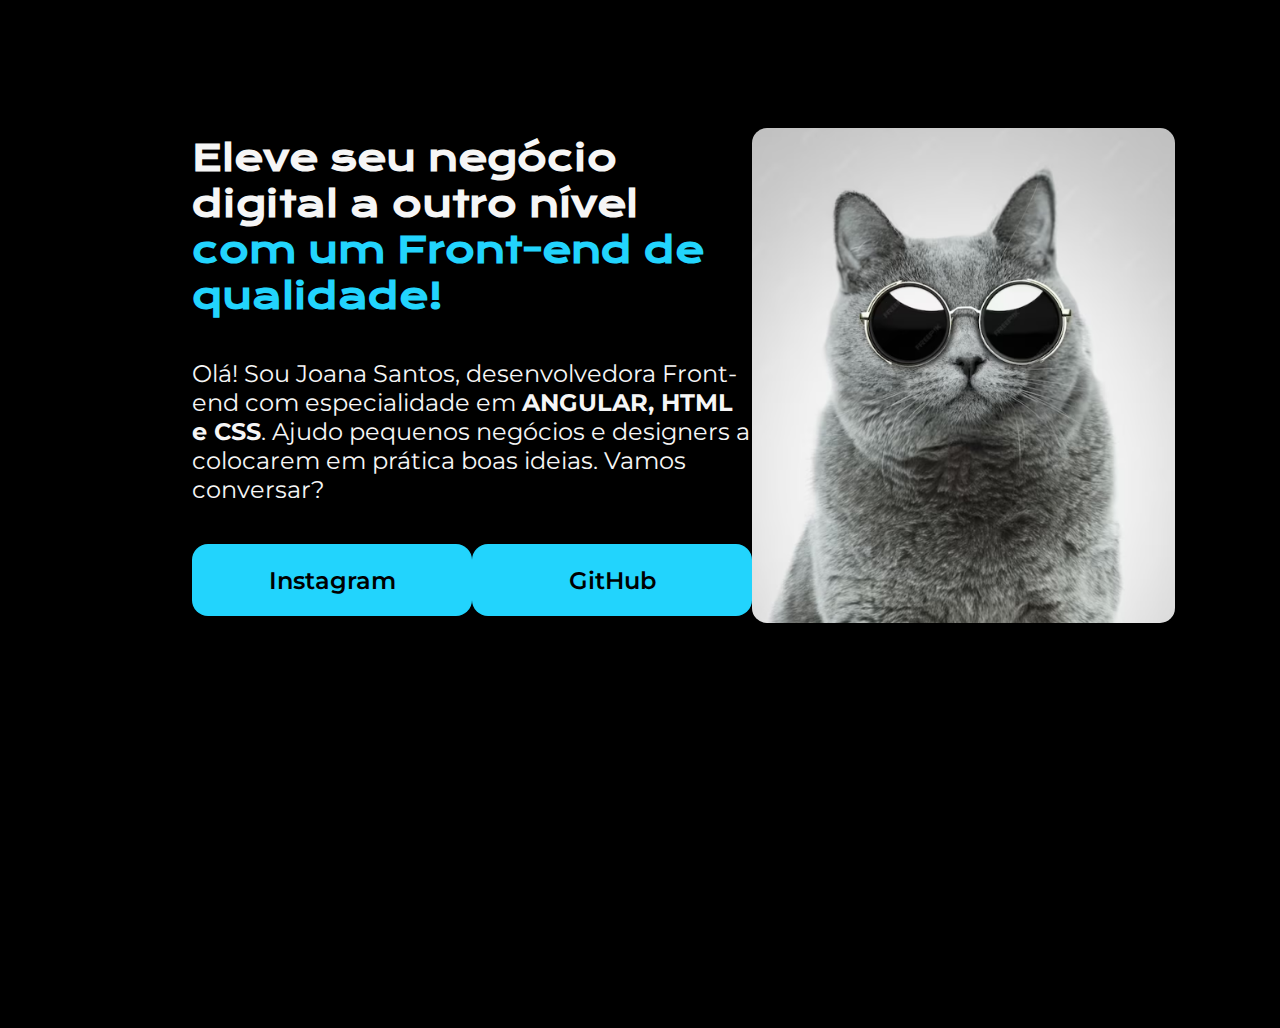
==== index.html @ ab5f2476 "projeto-portifolio" ====
<!DOCTYPE html>
<html lang="pt-br">

<head>
  <meta charset="UTF-8">
  <meta name="viewport" content="width=device-width, initial-scale=1.0">
  <link rel="stylesheet" href="./style.css">
  <title>Portifolio</title>
</head>

<body>
  <header></header>
  <main class="apresentacao">

    <section class="apresentacao__conteudo">
      <h1 class="apresentacao__conteudo__titulo">Eleve seu negócio digital a outro nível <strong class="titulo-destaque">com um Front-end de
          qualidade!</strong></h1>

      <p class="apresentacao__conteudo__texto">
        Olá! Sou Joana Santos, desenvolvedora Front-end com especialidade em <strong>ANGULAR, HTML e CSS</strong>. Ajudo
        pequenos negócios e designers a colocarem em prática boas ideias. Vamos conversar?
      </p>

      <div class="apresentacao__links">
        <a class="apresentacao__links__link" href="https://www.instagram.com/">Instagram</a>
        <a class="apresentacao__links__link" href="https://github.com/">GitHub</a>
      </div>

    </section>

    <img class="apresentacao__conteudo__img" src="./img/Cat.png" alt="Denilson Vasconcelos">


  </main>
  <footer></footer>
</body>

</html>
---- style.css ----
@import url('https://fonts.googleapis.com/css2?family=Krona+One&family=Oswald:wght@200;300;400;500&display=swap');
@import url('https://fonts.googleapis.com/css2?family=Montserrat&display=swap');
@import url('https://fonts.googleapis.com/css2?family=Montserrat:wght@600&display=swap');

* {
  margin: 0;
  padding: 0;
}
body {
  height: 100vh;
  box-sizing: border-box;
  background-color: black;
  color: #F6F6F6;
}

.titulo-destaque {
  color: #22D4FD;
}

.apresentacao {
  margin: 10% 15%;
  display: flex;
  align-items: center;
  justify-content: space-between;
}

.apresentacao__conteudo{
  width: 615px;
  display: flex;
  flex-direction: column;
  gap: 40px;
}

.apresentacao__conteudo__titulo {
  font-size: 36px;
  font-family: 'Krona One', sans-serif;
}

.apresentacao__conteudo__texto {
  font-size: 24px;
  font-family: 'Montserrat', sans-serif;
}

.apresentacao__links {
  display: flex;
  justify-content: space-between;
}

.apresentacao__links__link{
  background-color: #22D4FD;
  width: 280px;
  text-align: center;
  border-radius: 16px;
  font-size: 24px;
  text-decoration: none;
  padding: 21.5px 0;
  color: #000000;
  font-family: 'Montserrat', sans-serif;
  font-weight: 600;
}

.apresentacao__conteudo__img {
  height: 55vh;
  border-radius: 15px;
}
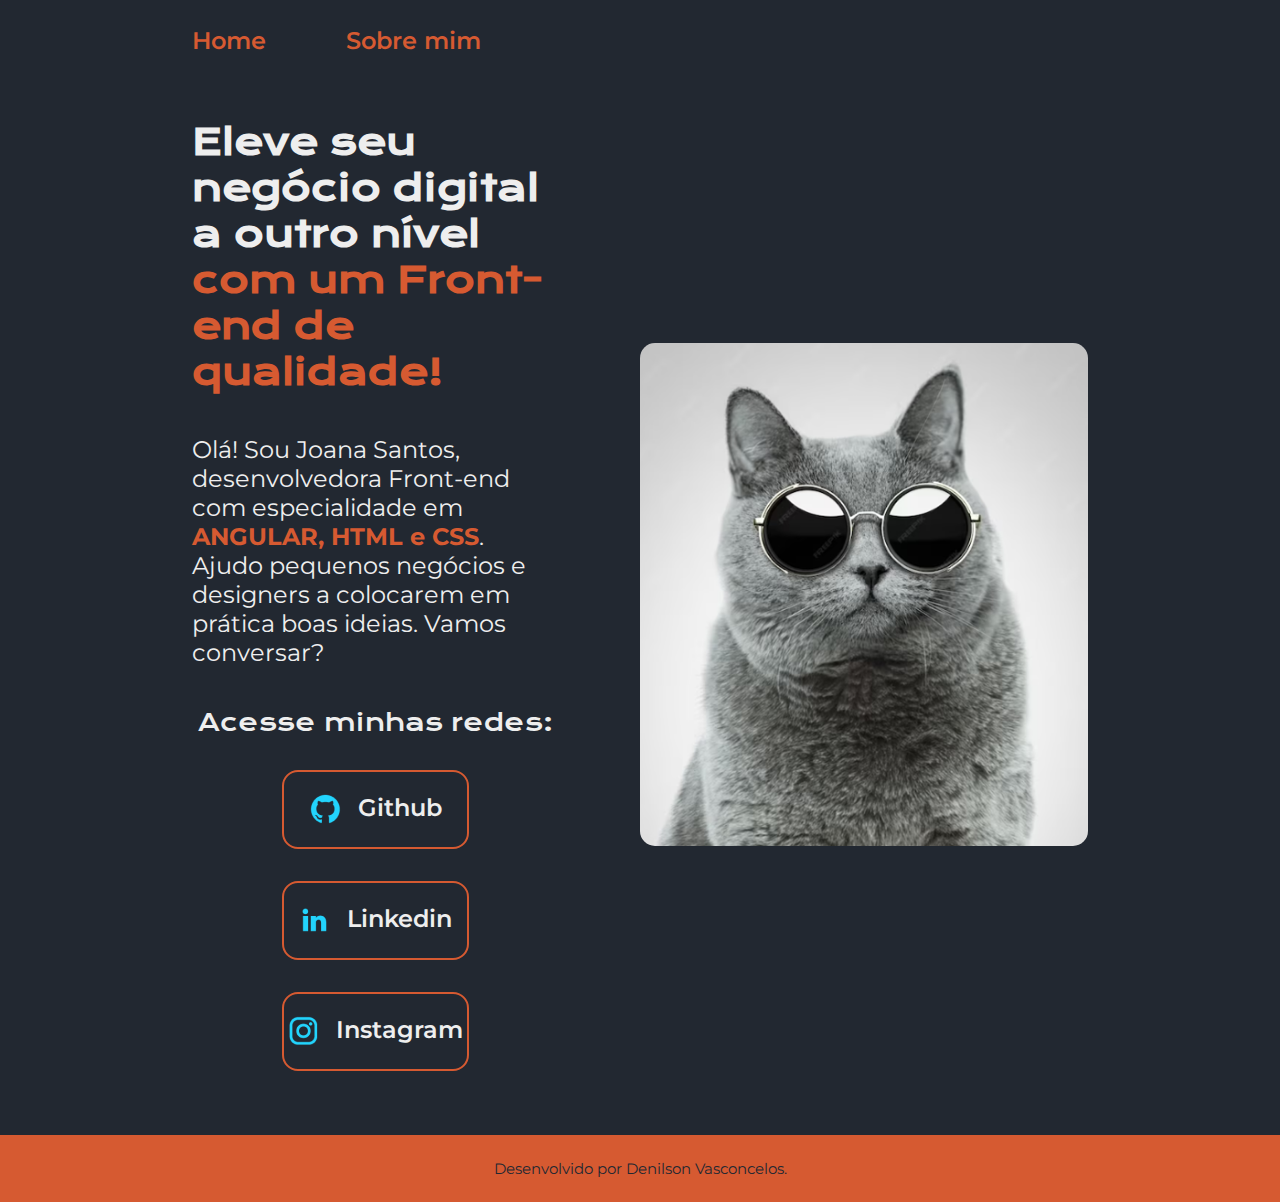
==== commit 41348d33: "commit-final" ====
--- a/index.html
+++ b/index.html
@@ -4,12 +4,19 @@
 <head>
   <meta charset="UTF-8">
   <meta name="viewport" content="width=device-width, initial-scale=1.0">
-  <link rel="stylesheet" href="./style.css">
+  <link rel="stylesheet" href="..//styles/style.css">
   <title>Portifolio</title>
 </head>
 
 <body>
-  <header></header>
+  
+  <header class="cabecalho">
+    <nav class="cabecalho__menu">
+      <a class="cabecalho__menu__link" href="index.html">Home</a>
+      <a class="cabecalho__menu__link" href="about.html">Sobre mim</a>
+    </nav>
+  </header>
+  
   <main class="apresentacao">
 
     <section class="apresentacao__conteudo">
@@ -17,22 +24,38 @@
           qualidade!</strong></h1>
 
       <p class="apresentacao__conteudo__texto">
-        Olá! Sou Joana Santos, desenvolvedora Front-end com especialidade em <strong>ANGULAR, HTML e CSS</strong>. Ajudo
+        Olá! Sou Joana Santos, desenvolvedora Front-end com especialidade em <strong class="titulo-destaque">ANGULAR, HTML e CSS</strong>. Ajudo
         pequenos negócios e designers a colocarem em prática boas ideias. Vamos conversar?
       </p>
 
       <div class="apresentacao__links">
-        <a class="apresentacao__links__link" href="https://www.instagram.com/">Instagram</a>
-        <a class="apresentacao__links__link" href="https://github.com/">GitHub</a>
+        <h2 class="apresentacao__links__subtitulo" >Acesse minhas redes:</h2>
+        <a class="apresentacao__links__link" href="https://github.com/">
+          <img src="./assets/img/github.png" alt="">
+          Github
+        </a>
+        
+        <a class="apresentacao__links__link" href="https://www.linkedin.com/">
+          <img src="./assets/img/linkedin.png" alt="">
+          Linkedin
+        </a>
+        
+        <a class="apresentacao__links__link" href="https://www.instagram.com/">
+          <img src="./assets/img/instagram.png" alt="">
+          Instagram
+        </a>
+
       </div>
 
     </section>
 
-    <img class="apresentacao__conteudo__img" src="./img/Cat.png" alt="Denilson Vasconcelos">
+    <img class="apresentacao__conteudo__img" src=".//assets/img/Cat.png" alt="Gato">
 
 
   </main>
-  <footer></footer>
+  <footer class="rodape">
+    <p>Desenvolvido por Denilson Vasconcelos.</p>
+  </footer>
 </body>
 
 </html>--- a/styles/style.css
+++ b/styles/style.css
@@ -0,0 +1,142 @@
+@import url('https://fonts.googleapis.com/css2?family=Krona+One&family=Oswald:wght@200;300;400;500&display=swap');
+@import url('https://fonts.googleapis.com/css2?family=Montserrat&display=swap');
+@import url('https://fonts.googleapis.com/css2?family=Montserrat:wght@600&display=swap');
+
+:root {
+  --cor-primaria: #222831;
+  --cor-secundaria: #EEEEEE;
+  --cor-treciaria: #D65A31;
+  --cor-hover: #393E46;
+
+  --font-principal: 'Krona One', sans-serif;
+  --font-secundaria: 'Montserrat', sans-serif;
+
+}
+
+* {
+  margin: 0;
+  padding: 0;
+}
+
+body {
+  box-sizing: border-box;
+  background-color: var(--cor-primaria);
+  color: var(--cor-secundaria);
+}
+
+.cabecalho {
+  padding: 2% 0% 0% 15%;
+}
+
+.cabecalho__menu {
+  display: flex;
+  gap: 80px;
+}
+
+.cabecalho__menu__link{
+  font-family: var(--font-secundaria);
+  font-size: 1.5rem;
+  font-weight: 600;
+  text-decoration: none;
+  color: var(--cor-treciaria);
+}
+
+.titulo-destaque {
+  color:var(--cor-treciaria);
+}
+
+.apresentacao {
+  margin: 5% 15%;
+  display: flex;
+  align-items: center;
+  justify-content: space-between;
+  gap: 82px;
+}
+
+.apresentacao__conteudo{
+  width: 50%;
+  display: flex;
+  flex-direction: column;
+  gap: 40px;
+}
+
+.apresentacao__conteudo__titulo {
+  font-size: 2.25rem;
+  font-family: var(--font-principal);
+}
+
+.apresentacao__conteudo__texto {
+  font-size: 1.5rem;
+  font-family: var(--font-secundaria);
+}
+
+.apresentacao__links {
+  display: flex;
+  flex-direction: column;
+  justify-content: space-between;
+  align-items: center;
+  gap: 32px;
+}
+
+.apresentacao__links__link{
+  display: flex;
+  justify-content: center;
+  gap: 16px;
+  border: 2px solid var(--cor-treciaria);
+  width: 50%;
+  text-align: center;
+  border-radius: 16px;
+  font-size: 24px;
+  text-decoration: none;
+  padding: 21.5px 0;
+  color: var(--cor-secundaria);
+  font-family: var(--font-secundaria);
+  font-weight: 600;
+}
+
+.apresentacao__conteudo__img {
+  width: 50%;
+  border-radius: 15px;
+}
+
+.apresentacao__links__subtitulo{
+  font-family: var(--font-principal);
+  font-weight: 400;
+  font-size: 1.5rem;
+}
+
+.apresentacao__links__link:hover {
+  background-color: var(--cor-hover);
+}
+
+.rodape{
+  color: var(--cor-primaria);
+  background-color: var(--cor-treciaria);
+  padding: 1.5rem;
+  text-align: center;
+  font-size: 15px;
+  font-family: var(--font-secundaria);
+  font-weight: 400;
+
+}
+
+@media (max-width: 1200px) {
+  .cabecalho {
+    padding: 10%;
+  }
+
+  .cabecalho__menu{
+    justify-content: center;
+  }
+
+  .apresentacao{
+    flex-direction: column-reverse;
+    padding: 5%;
+  }
+
+  .apresentacao__conteudo{
+    width: auto;
+  }
+
+
+}